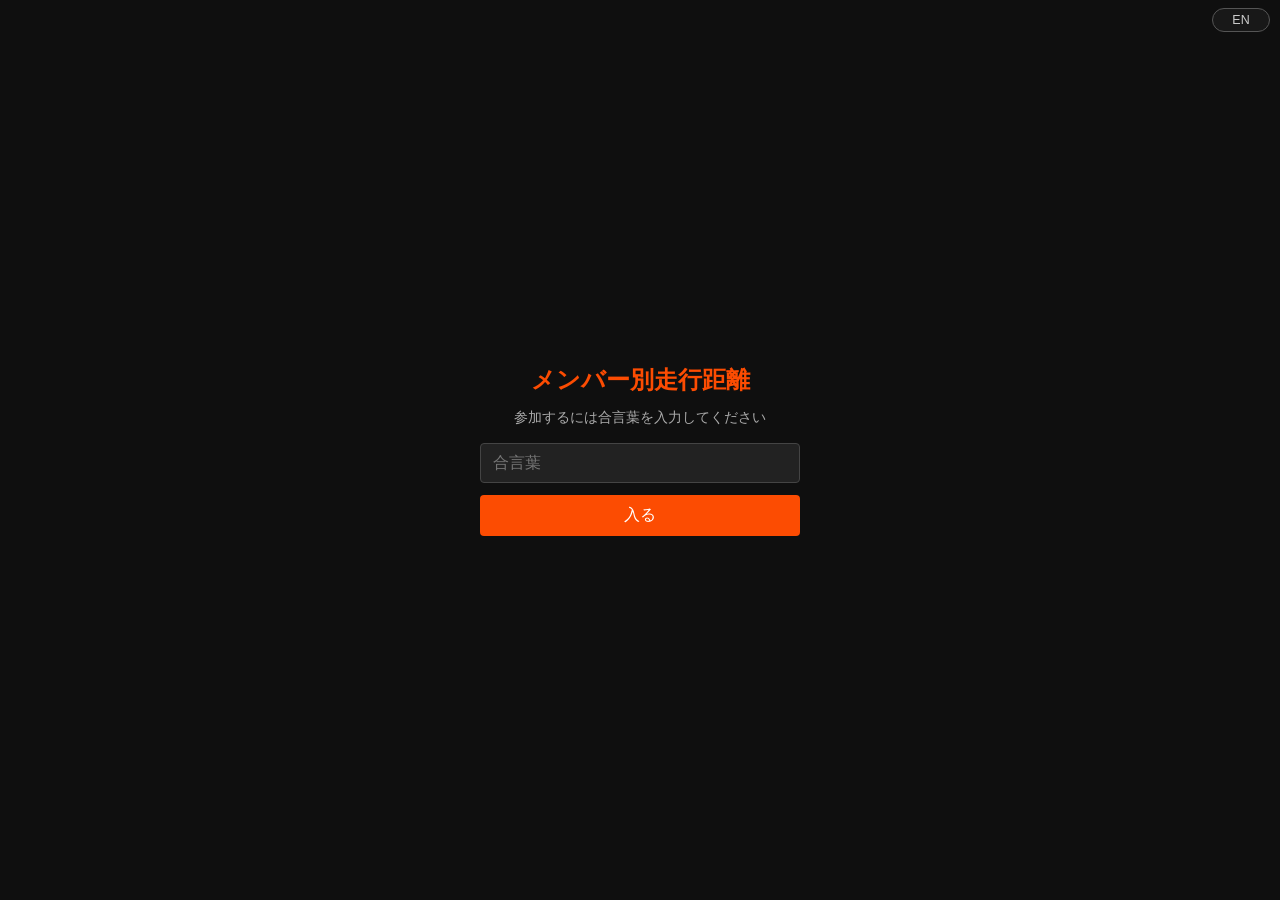
==== index.html @ 3c22a633 "英語切替トグルと接続前の同意ゲートを追加（規約対応） - 右上にJP/EN言語トグル。ログイン前のバナー・同意内容を英語化、   ランキングは列ヘッダーを英語化（並び替え矢印は別spanで保持） - " ====
<!DOCTYPE html>
<html lang="ja">
<head>
  <meta charset="UTF-8">
  <meta name="viewport" content="width=device-width, initial-scale=1.0">
  <title>メンバー別走行距離</title>
  <link rel="stylesheet" href="style.css">
</head>
<body>
  <button id="langToggle" class="lang-toggle" data-i18n="toggle">EN</button>

  <div id="passwordGate" class="password-gate">
    <div class="password-box">
      <h2 data-i18n="pw.title">メンバー別走行距離</h2>
      <p data-i18n="pw.prompt">参加するには合言葉を入力してください</p>
      <input type="password" id="passwordInput" data-i18n-ph="pw.ph" placeholder="合言葉">
      <button id="passwordSubmit" data-i18n="pw.enter">入る</button>
      <p id="passwordError" class="password-error" data-i18n="pw.error">合言葉が違います</p>
    </div>
  </div>

  <div id="consentGate" class="consent-gate">
    <div class="consent-box">
      <h2 data-i18n="consent.title">ご利用前の確認</h2>
      <p class="consent-intro" data-i18n="consent.intro">このアプリを使う前に、以下の点にご同意ください。</p>
      <label class="consent-check"><input type="checkbox" id="consent1"><span data-i18n="consent.check1">Stravaでフォローし合っていないメンバーにも、私の走行距離・記録（合計距離など）が表示されることを理解しました。</span></label>
      <label class="consent-check"><input type="checkbox" id="consent2"><span data-i18n="consent.check2">位置情報（GPS・地図）は利用されないこと、将来利用する仕様に変更する場合は必ず改めて同意を求められることを理解しました。</span></label>
      <button id="consentAgree" class="consent-agree" disabled data-i18n="consent.agree">同意して始める</button>
      <p class="consent-detail-link"><a href="privacy.html" data-i18n="consent.detail">取得する情報について詳しく</a></p>
    </div>
  </div>

  <header>
    <h1 data-i18n="h1">🏃 メンバー別走行距離</h1>
    <div class="header-controls">
      <div class="month-nav">
        <button id="prevMonth">◀</button>
        <span id="currentMonth"></span>
        <button id="nextMonth">▶</button>
      </div>
      <div class="team-filter">
        <button class="filter-btn active" data-team="all">全て</button>
        <button class="filter-btn" data-team="3SHINE">3SHINE</button>
        <button class="filter-btn" data-team="SKY3.5">SKY3.5</button>
        <button class="filter-btn" data-team="Be4">Be4</button>
        <button class="filter-btn" data-team="元リバティー">元リバティー</button>
        <button class="filter-btn" data-team="リバティースタッフ">リバティースタッフ</button>
      </div>
      <button id="settingsBtn" class="icon-btn" title="設定">⚙️</button>
    </div>
  </header>

  <div id="loginBanner" class="login-banner" style="display:none">
    <span data-i18n="banner.title">🔒 Stravaに接続するとランキング・掲示板を閲覧できます</span>
    <button id="loginBtn" class="strava-connect-btn" aria-label="Connect with Strava"><img src="img/btn_strava_connect_with_orange.svg" alt="Connect with Strava"></button>
    <p class="privacy-note" data-i18n="banner.note">接続して取得するのは <b>走行距離・獲得標高・心拍数・プロフィール名</b> だけです。<b>位置情報（GPS・地図・場所）は取得も保存もしません。</b> <b>非公開（自分のみ）の活動は読み取りません。</b> データはあなたが設定した公開範囲でのみチームに表示されます。<a href="privacy.html">取得する情報について詳しく ›</a></p>
  </div>

  <div class="table-wrapper">
    <table id="rankingTable">
      <thead>
        <tr>
          <th>#</th>
          <th class="sortable tc" data-col="nickname"><span data-i18n="col.nickname">ニックネーム</span><span class="sort-arrow"></span></th>
          <th class="sortable tc" data-col="strava_name"><span data-i18n="col.strava">Stravaアカウント名</span><span class="sort-arrow"></span></th>
          <th class="sortable" data-col="team"><span data-i18n="col.team">チーム</span><span class="sort-arrow"></span></th>
          <th class="sortable num" data-col="run_distance_km"><span data-i18n="col.run">ランニング(km)</span><span class="sort-arrow"></span></th>
          <th class="sortable num" data-col="ride_distance_km"><span data-i18n="col.ride">自転車(km)</span><span class="sort-arrow"></span></th>
          <th class="sortable num" data-col="swim_distance_m"><span data-i18n="col.swim">水泳(m)</span><span class="sort-arrow"></span></th>
          <th class="sortable num" data-col="elevation_gain_m"><span data-i18n="col.elev">獲得標高(m)</span><span class="sort-arrow"></span></th>
          <th class="sortable num" data-col="relative_effort"><span data-i18n="col.load">心拍負荷</span><span class="sort-arrow"></span></th>
          <th class="sortable tc" data-col="full_marathon_best"><span data-i18n="col.full">フルマラソンベスト</span><span class="sort-arrow"></span></th>
          <th class="sortable tc" data-col="half_marathon_best"><span data-i18n="col.half">ハーフマラソンベスト</span><span class="sort-arrow"></span></th>
          <th data-i18n="col.race">参加予定レース</th>
          <th data-i18n="col.comment">コメント</th>
        </tr>
      </thead>
      <tbody id="rankingBody">
        <tr><td colspan="13" class="loading">読み込み中...</td></tr>
      </tbody>
    </table>
  </div>

  <div class="chat-section">
    <h2 id="chatTitle">💬 掲示板</h2>
    <div id="chatMessages" class="chat-messages"></div>
    <div id="chatInputRow" class="chat-input-row" style="display:none">
      <input type="text" id="chatText" maxlength="300" placeholder="コメントを書く（今月もよろしく！など）">
      <button id="chatSend">送信</button>
    </div>
    <button id="pollCreateBtn" class="poll-create-btn" style="display:none">📊 投票を作成</button>
    <div id="pollForm" class="poll-form" style="display:none">
      <input type="text" id="pollQuestion" maxlength="120" placeholder="質問（例: 次の合同練習どこにする？）">
      <div id="pollOptions">
        <input type="text" class="poll-opt-input" maxlength="60" placeholder="選択肢1">
        <input type="text" class="poll-opt-input" maxlength="60" placeholder="選択肢2">
      </div>
      <div class="poll-form-actions">
        <button id="pollAddOpt" type="button" class="poll-sub-btn">＋選択肢を追加</button>
        <button id="pollSubmit" type="button">投票を投稿</button>
        <button id="pollCancel" type="button" class="poll-sub-btn">キャンセル</button>
      </div>
    </div>
    <p id="chatLoginNote" class="chat-login-note" style="display:none">投稿するにはStravaでログインしてください</p>
  </div>

  <!-- 詳細モーダル -->
  <div id="detailModal" class="modal-overlay">
    <div class="modal">
      <button id="modalClose" class="modal-close">✕</button>
      <h2 id="modalTitle"></h2>
      <div id="detailSummary"></div>
      <div class="tabs">
        <button class="tab-btn active" data-type="run">ランニング</button>
        <button class="tab-btn" data-type="ride">自転車</button>
        <button class="tab-btn" data-type="swim">水泳</button>
      </div>
      <div id="chartTooltip" class="chart-tooltip"></div>
      <div id="detailChart" class="chart-container"></div>
    </div>
  </div>

  <footer class="strava-attribution">
    <img src="img/api_logo_pwrdBy_strava_horiz_light.png" alt="Powered by Strava">
    <a href="privacy.html" class="privacy-footer-link">取得する情報・プライバシーについて</a>
  </footer>

  <div id="rateLimitIndicator" class="rate-limit-indicator" title="Strava APIの本日の使用回数（目安）"></div>

  <script src="app.js"></script>
</body>
</html>
---- style.css ----
* { box-sizing: border-box; margin: 0; padding: 0; }

body {
  font-family: -apple-system, BlinkMacSystemFont, 'Segoe UI', sans-serif;
  background: #0f0f0f;
  color: #e0e0e0;
  min-height: 100vh;
}

header {
  background: #1a1a1a;
  padding: 12px 20px;
  display: flex;
  align-items: center;
  gap: 16px;
  flex-wrap: wrap;
  border-bottom: 1px solid #333;
}

header h1 {
  font-size: 1.3rem;
  color: #fc4c02;
  white-space: nowrap;
}

.header-controls {
  display: flex;
  align-items: center;
  gap: 12px;
  flex-wrap: wrap;
  flex: 1;
}

.month-nav {
  display: flex;
  align-items: center;
  gap: 8px;
}

.month-nav button {
  background: #333;
  border: none;
  color: #e0e0e0;
  padding: 4px 10px;
  border-radius: 4px;
  cursor: pointer;
}

.month-nav button:hover { background: #555; }

#currentMonth {
  font-size: 0.95rem;
  min-width: 80px;
  text-align: center;
}

.team-filter {
  display: flex;
  gap: 6px;
  flex-wrap: wrap;
}

.filter-btn {
  background: #333;
  border: 1px solid #555;
  color: #aaa;
  padding: 4px 10px;
  border-radius: 20px;
  cursor: pointer;
  font-size: 0.8rem;
  transition: all 0.2s;
  white-space: nowrap;
}

.filter-btn:hover { border-color: #fc4c02; color: #fc4c02; }
.filter-btn.active { background: #fc4c02; border-color: #fc4c02; color: #fff; }

.icon-btn {
  background: none;
  border: none;
  font-size: 1.3rem;
  cursor: pointer;
  padding: 4px;
  margin-left: auto;
}

.login-banner {
  background: #1e3a2f;
  border: 1px solid #2d6a4f;
  padding: 12px 20px;
  display: flex;
  align-items: center;
  gap: 12px;
  flex-wrap: wrap;
}

.login-banner button {
  background: #fc4c02;
  border: none;
  color: white;
  padding: 6px 16px;
  border-radius: 4px;
  cursor: pointer;
  font-size: 0.9rem;
}

/* Strava公式「Connect with Strava」ボタン（改変禁止のため画像をそのまま使用） */
.strava-connect-btn,
.login-banner .strava-connect-btn {
  background: none;
  border: none;
  padding: 0;
  cursor: pointer;
  display: inline-flex;
}
.strava-connect-btn img { height: 48px; display: block; }

/* Powered by Strava 表記（データ表示ページに必須） */
.strava-attribution { display: flex; flex-direction: column; align-items: center; gap: 8px; padding: 20px 0 70px; }
.strava-attribution img { height: 24px; opacity: 0.85; }
.privacy-footer-link { color: #888; font-size: 0.75rem; text-decoration: none; }
.privacy-footer-link:hover { color: #fc4c02; }

/* 接続前に取得情報を提示する注意書き */
.privacy-note {
  width: 100%;
  font-size: 0.8rem;
  color: #b9d4c6;
  line-height: 1.6;
  margin-top: 6px;
}
.privacy-note.privacy-note-dark { color: #999; margin-top: 14px; max-width: 420px; }
.privacy-note b { color: #e6f3ec; }
.privacy-note.privacy-note-dark b { color: #ccc; }
.privacy-note a { color: #fc4c02; white-space: nowrap; }

.table-wrapper {
  overflow-x: auto;
  padding: 0;
}

table {
  width: 100%;
  border-collapse: collapse;
  font-size: 0.88rem;
}

thead th {
  background: #1a1a1a;
  padding: 10px 12px;
  text-align: left;
  border-bottom: 2px solid #333;
  white-space: nowrap;
  color: #aaa;
  font-weight: 600;
}

thead th.sortable { cursor: pointer; user-select: none; }
thead th.sortable:hover { color: #fc4c02; }
thead th.active { color: #fc4c02; }
thead th.num { text-align: center; }

tbody tr {
  border-bottom: 1px solid #222;
  transition: background 0.15s;
}

tbody tr:hover { background: #1c1c1c; }

tbody td {
  padding: 9px 12px;
  vertical-align: middle;
}

.rank { font-weight: 700; color: #aaa; width: 32px; }
.rank-1 { color: #ffd700; }
.rank-2 { color: #c0c0c0; }
.rank-3 { color: #cd7f32; }

.nickname {
  cursor: pointer;
  color: #fc4c02;
  font-weight: 600;
  white-space: nowrap;
}
.nickname:hover { text-decoration: underline; }

.team-badge {
  display: inline-block;
  padding: 2px 8px;
  border-radius: 10px;
  font-size: 0.72rem;
  font-weight: 600;
  white-space: nowrap;
}

.team-3SHINE { background: #3a3416; color: #f5e07d; }
.team-SKY35 { background: #16323a; color: #7de0f5; }
.team-Be4 { background: #3a1a30; color: #f57db5; }
.team-liberty { background: #3a2a1a; color: #f5c07d; }
.team-リバティースタッフ { background: #2a3a1a; color: #d4f57d; }

.num { text-align: center; font-variant-numeric: tabular-nums; }
.tc { text-align: center; }
.private { color: #555; font-style: italic; }

.loading { text-align: center; padding: 40px; color: #555; }

/* 詳細モーダル */
.modal-overlay {
  display: none;
  position: fixed;
  inset: 0;
  background: rgba(0,0,0,0.7);
  z-index: 100;
  align-items: center;
  justify-content: center;
}
.modal-overlay.open { display: flex; }

.modal {
  background: #1a1a1a;
  border: 1px solid #333;
  border-radius: 8px;
  padding: 24px;
  max-width: 700px;
  width: 95%;
  max-height: 85vh;
  overflow-y: auto;
}

.modal h2 { margin-bottom: 16px; }

.modal-close {
  float: right;
  background: none;
  border: none;
  color: #aaa;
  font-size: 1.4rem;
  cursor: pointer;
}

.tabs {
  display: flex;
  gap: 8px;
  margin-bottom: 16px;
}

.tab-btn {
  background: #333;
  border: none;
  color: #aaa;
  padding: 6px 16px;
  border-radius: 4px;
  cursor: pointer;
}
.tab-btn.active { background: #fc4c02; color: #fff; }

.chart-tooltip {
  display: none;
  font-size: 0.8rem;
  margin-bottom: 10px;
  padding: 8px 10px;
  background: #111;
  border: 1px solid #333;
  border-radius: 4px;
  line-height: 1.6;
}
.chart-tooltip.show { display: block; }
.chart-tooltip .tz { display: inline-block; margin-right: 10px; font-weight: 600; }

.chart-container {
  display: flex;
  flex-direction: column;
  gap: 4px;
}

.chart-row {
  display: flex;
  align-items: center;
  gap: 8px;
  font-size: 0.8rem;
}

.chart-label { width: 52px; text-align: right; color: #aaa; }

.chart-bar-wrap {
  flex: 1;
  height: 22px;
  background: #111;
  border-radius: 3px;
  overflow: hidden;
  display: flex;
}

.bar-z1 { background: #2563eb; }
.bar-z2 { background: #0ea5e9; }
.bar-z3 { background: #22c55e; }
.bar-z4 { background: #f97316; }
.bar-z5 { background: #ef4444; }

.chart-value { width: 48px; color: #aaa; font-size: 0.8rem; }

/* 設定ページ */
.settings-container {
  max-width: 520px;
  margin: 32px auto;
  padding: 0 16px;
}

.settings-container h2 {
  margin-bottom: 20px;
  color: #fc4c02;
}

.form-group {
  margin-bottom: 16px;
}

.form-group label {
  display: block;
  margin-bottom: 6px;
  color: #aaa;
  font-size: 0.9rem;
}

.form-group input[type="text"],
.form-group input[type="number"],
.form-group select,
.form-group textarea {
  width: 100%;
  background: #222;
  border: 1px solid #444;
  color: #e0e0e0;
  padding: 8px 12px;
  border-radius: 4px;
  font-size: 0.95rem;
}

.form-group textarea { min-height: 70px; resize: vertical; }

.form-group input[type="text"]:focus,
.form-group input[type="number"]:focus,
.form-group select:focus,
.form-group textarea:focus {
  outline: none;
  border-color: #fc4c02;
}

.toggle-row {
  display: flex;
  justify-content: space-between;
  align-items: center;
  padding: 10px 0;
  border-bottom: 1px solid #222;
}

.toggle-label { font-size: 0.9rem; }

.toggle {
  position: relative;
  width: 44px;
  height: 24px;
}

.toggle input { opacity: 0; width: 0; height: 0; }

.toggle-slider {
  position: absolute;
  inset: 0;
  background: #444;
  border-radius: 24px;
  cursor: pointer;
  transition: 0.2s;
}

.toggle-slider:before {
  content: '';
  position: absolute;
  left: 3px;
  top: 3px;
  width: 18px;
  height: 18px;
  background: white;
  border-radius: 50%;
  transition: 0.2s;
}

.toggle input:checked + .toggle-slider { background: #fc4c02; }
.toggle input:checked + .toggle-slider:before { transform: translateX(20px); }

.section-title {
  color: #aaa;
  font-size: 0.8rem;
  text-transform: uppercase;
  letter-spacing: 0.05em;
  margin: 24px 0 8px;
}

.save-btn {
  background: #fc4c02;
  border: none;
  color: white;
  padding: 10px 32px;
  border-radius: 4px;
  cursor: pointer;
  font-size: 1rem;
  margin-top: 24px;
  width: 100%;
}

.save-btn:hover { background: #e04400; }

.back-btn {
  background: none;
  border: none;
  color: #aaa;
  cursor: pointer;
  font-size: 0.9rem;
  margin-bottom: 16px;
  padding: 0;
}
.back-btn:hover { color: #e0e0e0; }

.logout-btn {
  background: none;
  border: 1px solid #555;
  color: #aaa;
  padding: 8px 22px;
  border-radius: 4px;
  cursor: pointer;
  font-size: 0.9rem;
}
.logout-btn:hover { border-color: #f57d7d; color: #f57d7d; }

.alert {
  padding: 10px 14px;
  border-radius: 4px;
  margin-bottom: 16px;
  font-size: 0.9rem;
}
.alert-success { background: #1e3a2f; border: 1px solid #2d6a4f; color: #7df5a0; }
.alert-error { background: #3a1a1a; border: 1px solid #6a2d2d; color: #f57d7d; }

/* チャット（ひとこと掲示板） */
.chat-section {
  max-width: 760px;
  margin: 24px auto 60px;
  padding: 0 16px;
}
.chat-section h2 {
  font-size: 1.1rem;
  margin-bottom: 12px;
  color: #fc4c02;
}
.chat-messages {
  display: flex;
  flex-direction: column;
  gap: 8px;
  margin-bottom: 14px;
}
.chat-msg {
  background: #1a1a1a;
  border: 1px solid #2a2a2a;
  border-radius: 6px;
  padding: 8px 12px;
}
.chat-msg-head { display: flex; justify-content: space-between; margin-bottom: 4px; }
.chat-left { display: inline-flex; align-items: baseline; min-width: 0; }
.chat-name { font-weight: 600; color: #fc4c02; font-size: 0.85rem; }
.chat-team { font-size: 0.72rem; font-weight: 600; margin-left: 7px; white-space: nowrap; }
.chat-time { color: #666; font-size: 0.75rem; }
.chat-msg-body { font-size: 0.9rem; color: #e0e0e0; white-space: pre-wrap; word-break: break-word; }
.chat-empty { color: #555; font-size: 0.85rem; text-align: center; padding: 16px; }
.chat-input-row { display: flex; gap: 8px; }
.chat-input-row input {
  flex: 1;
  background: #222;
  border: 1px solid #444;
  color: #e0e0e0;
  padding: 8px 12px;
  border-radius: 4px;
  font-size: 0.9rem;
}
.chat-input-row input:focus { outline: none; border-color: #fc4c02; }
.chat-input-row button {
  background: #fc4c02;
  border: none;
  color: white;
  padding: 8px 18px;
  border-radius: 4px;
  cursor: pointer;
}
.chat-login-note { color: #666; font-size: 0.85rem; }
.chat-del {
  background: none;
  border: none;
  color: #888;
  font-size: 0.7rem;
  cursor: pointer;
  margin-left: 10px;
  text-decoration: underline;
}
.chat-del:hover { color: #f57d7d; }

/* リアクション */
.reaction-bar { display: flex; gap: 6px; margin-top: 6px; flex-wrap: wrap; }
.react-btn {
  background: #222; border: 1px solid #333; color: #ccc;
  border-radius: 14px; padding: 2px 9px; font-size: 0.85rem; cursor: pointer;
  display: inline-flex; align-items: center; gap: 4px; transition: all 0.15s;
}
.react-btn:hover { border-color: #fc4c02; }
.react-btn.mine { background: #3a2418; border-color: #fc4c02; }
.react-count { font-size: 0.78rem; color: #e0e0e0; font-weight: 600; }
.react-add {
  background: #222; border: 1px solid #333; color: #888;
  border-radius: 14px; padding: 2px 10px; font-size: 0.9rem; cursor: pointer; line-height: 1.3;
}
.react-add:hover { border-color: #fc4c02; color: #fc4c02; }
.react-picker { display: flex; gap: 6px; }

/* 投票 */
.poll-create-btn {
  background: #222; border: 1px solid #444; color: #ccc;
  padding: 7px 14px; border-radius: 4px; cursor: pointer; font-size: 0.85rem; margin-top: 8px;
}
.poll-create-btn:hover { border-color: #fc4c02; color: #fc4c02; }
.poll-form {
  margin-top: 10px; background: #161616; border: 1px solid #2a2a2a; border-radius: 6px; padding: 12px;
  display: flex; flex-direction: column; gap: 8px;
}
.poll-form input {
  background: #222; border: 1px solid #444; color: #e0e0e0; padding: 8px 10px; border-radius: 4px; font-size: 0.9rem;
}
.poll-form input:focus { outline: none; border-color: #fc4c02; }
#pollOptions { display: flex; flex-direction: column; gap: 6px; }
.poll-form-actions { display: flex; gap: 8px; flex-wrap: wrap; }
.poll-form-actions button {
  background: #fc4c02; border: none; color: #fff; padding: 7px 14px; border-radius: 4px; cursor: pointer; font-size: 0.85rem;
}
.poll-form-actions .poll-sub-btn { background: #333; color: #ccc; }
.poll-form-actions .poll-sub-btn:hover { background: #444; }

.poll-msg { border-color: #3a2a1a; }
.poll-tag { font-size: 0.72rem; color: #fc4c02; margin-left: 7px; font-weight: 600; white-space: nowrap; }
.poll-question { font-size: 0.95rem; font-weight: 600; color: #e0e0e0; margin: 6px 0 8px; white-space: pre-wrap; word-break: break-word; }
.poll-options { display: flex; flex-direction: column; gap: 6px; }
.poll-opt {
  position: relative; background: #1f1f1f; border: 1px solid #333; border-radius: 5px;
  padding: 8px 10px; cursor: pointer; overflow: hidden; user-select: none;
}
.poll-opt:hover { border-color: #fc4c02; }
.poll-opt.voted { border-color: #fc4c02; }
.poll-opt-fill { position: absolute; left: 0; top: 0; bottom: 0; background: rgba(252,76,2,0.18); transition: width 0.3s; z-index: 0; }
.poll-opt-label { position: relative; z-index: 1; font-size: 0.9rem; }
.poll-opt-count { position: relative; z-index: 1; float: right; font-size: 0.8rem; color: #aaa; }
.poll-voters { display: none; position: relative; z-index: 1; margin-top: 6px; font-size: 0.78rem; color: #f5c07d; word-break: break-word; }
.poll-voters.show { display: block; }
.poll-hint { font-size: 0.72rem; color: #666; margin-top: 6px; }

/* スマホ対応 */
.mobile-team { display: none; }

@media (max-width: 600px) {
  header { flex-wrap: wrap; align-items: center; gap: 8px 10px; padding: 8px 10px; }
  header h1 { font-size: 0.9rem; white-space: nowrap; order: 1; }
  .header-controls { display: contents; }
  .month-nav { order: 2; }
  .month-nav button { padding: 4px 8px; }
  #currentMonth { font-size: 0.85rem; min-width: auto; }
  #settingsBtn { order: 3; margin-left: auto; }
  .team-filter { order: 4; width: 100%; flex-wrap: nowrap; overflow-x: auto; padding-bottom: 4px; gap: 4px; }
  .filter-btn { flex-shrink: 0; font-size: 0.62rem; padding: 3px 7px; white-space: nowrap; }
  table { font-size: 11px; }
  thead th, tbody td { padding: 7px 3px; }
  thead th { white-space: normal; }
  thead th:nth-child(3), tbody td:nth-child(3),
  thead th:nth-child(4), tbody td:nth-child(4),
  thead th:nth-child(11), tbody td:nth-child(11),
  thead th:nth-child(12), tbody td:nth-child(12),
  thead th:nth-child(13), tbody td:nth-child(13) { display: none; }
  .mobile-team { display: block; margin-top: 3px; }
  .mobile-team .team-badge { font-size: 10px; padding: 1px 5px; }
}

.detail-grid { display: grid; grid-template-columns: repeat(auto-fit, minmax(78px, 1fr)); gap: 8px; margin: 12px 0; }
.detail-grid > div { background: #222; border-radius: 6px; padding: 6px 9px; }
.detail-grid span { display: block; color: #888; font-size: 0.72rem; }
.detail-grid b { color: #e0e0e0; font-weight: 500; font-size: 0.95rem; }
.detail-row { font-size: 0.85rem; color: #bbb; margin: 5px 0; }
.detail-row span { color: #888; }
.detail-meta { margin: 4px 0 0; }

.password-gate {
  display: none;
  position: fixed;
  inset: 0;
  background: #0f0f0f;
  z-index: 200;
  align-items: center;
  justify-content: center;
  padding: 20px;
}
.password-box { text-align: center; max-width: 320px; width: 100%; }
.password-box h2 { color: #fc4c02; margin-bottom: 12px; }
.password-box > p { color: #aaa; font-size: 0.9rem; margin-bottom: 16px; }
.password-box input {
  width: 100%; background: #222; border: 1px solid #444; color: #e0e0e0;
  padding: 10px 12px; border-radius: 4px; font-size: 1rem; margin-bottom: 12px;
}
.password-box button {
  background: #fc4c02; border: none; color: white; padding: 10px 32px;
  border-radius: 4px; cursor: pointer; font-size: 1rem; width: 100%;
}
.password-error { color: #f57d7d; display: none; margin-top: 12px; font-size: 0.9rem; }

.admin-del {
  background: none;
  border: none;
  color: #f57d7d;
  font-size: 0.95rem;
  cursor: pointer;
  margin-left: 6px;
  font-weight: 500;
}
.admin-del:hover { color: #ff3333; }

/* 言語トグル（右上・固定） */
.lang-toggle {
  position: fixed; top: 8px; right: 10px; z-index: 250;
  background: rgba(26, 26, 26, 0.92); border: 1px solid #555; color: #ccc;
  padding: 4px 12px; border-radius: 14px; cursor: pointer; font-size: 0.78rem;
}
.lang-toggle:hover { border-color: #fc4c02; color: #fc4c02; }
/* 言語トグルと設定ボタンが重ならないように余白を確保 */
#settingsBtn { margin-right: 70px; }
.lang-toggle { min-width: 58px; text-align: center; }

/* 同意ゲート（初回のみ表示・接続前の同意） */
.consent-gate {
  display: none; position: fixed; inset: 0; background: #0f0f0f; z-index: 190;
  align-items: center; justify-content: center; padding: 20px; overflow-y: auto;
}
.consent-box {
  max-width: 460px; width: 100%; background: #1a1a1a; border: 1px solid #333;
  border-radius: 10px; padding: 24px;
}
.consent-box h2 { color: #fc4c02; margin-bottom: 10px; font-size: 1.2rem; }
.consent-intro { color: #ccc; font-size: 0.9rem; margin-bottom: 16px; line-height: 1.6; }
.consent-check {
  display: flex; gap: 10px; align-items: flex-start; margin-bottom: 14px;
  font-size: 0.85rem; color: #ddd; line-height: 1.55; cursor: pointer;
}
.consent-check input { margin-top: 3px; width: 18px; height: 18px; flex-shrink: 0; accent-color: #fc4c02; cursor: pointer; }
.consent-agree {
  width: 100%; background: #fc4c02; border: none; color: #fff;
  padding: 12px; border-radius: 6px; font-size: 1rem; cursor: pointer; margin-top: 4px;
}
.consent-agree:disabled { background: #444; color: #888; cursor: not-allowed; }
.consent-detail-link { text-align: center; margin-top: 12px; }
.consent-detail-link a { color: #fc4c02; font-size: 0.82rem; }

/* Strava APIレート制限の目安表示（右下・控えめ） */
.rate-limit-indicator {
  position: fixed;
  right: 10px;
  bottom: 8px;
  font-size: 0.68rem;
  color: #666;
  background: rgba(15, 15, 15, 0.7);
  padding: 2px 8px;
  border-radius: 4px;
  pointer-events: none;
  z-index: 50;
}
@media (max-width: 600px) {
  .rate-limit-indicator { font-size: 0.6rem; right: 6px; bottom: 6px; }
}
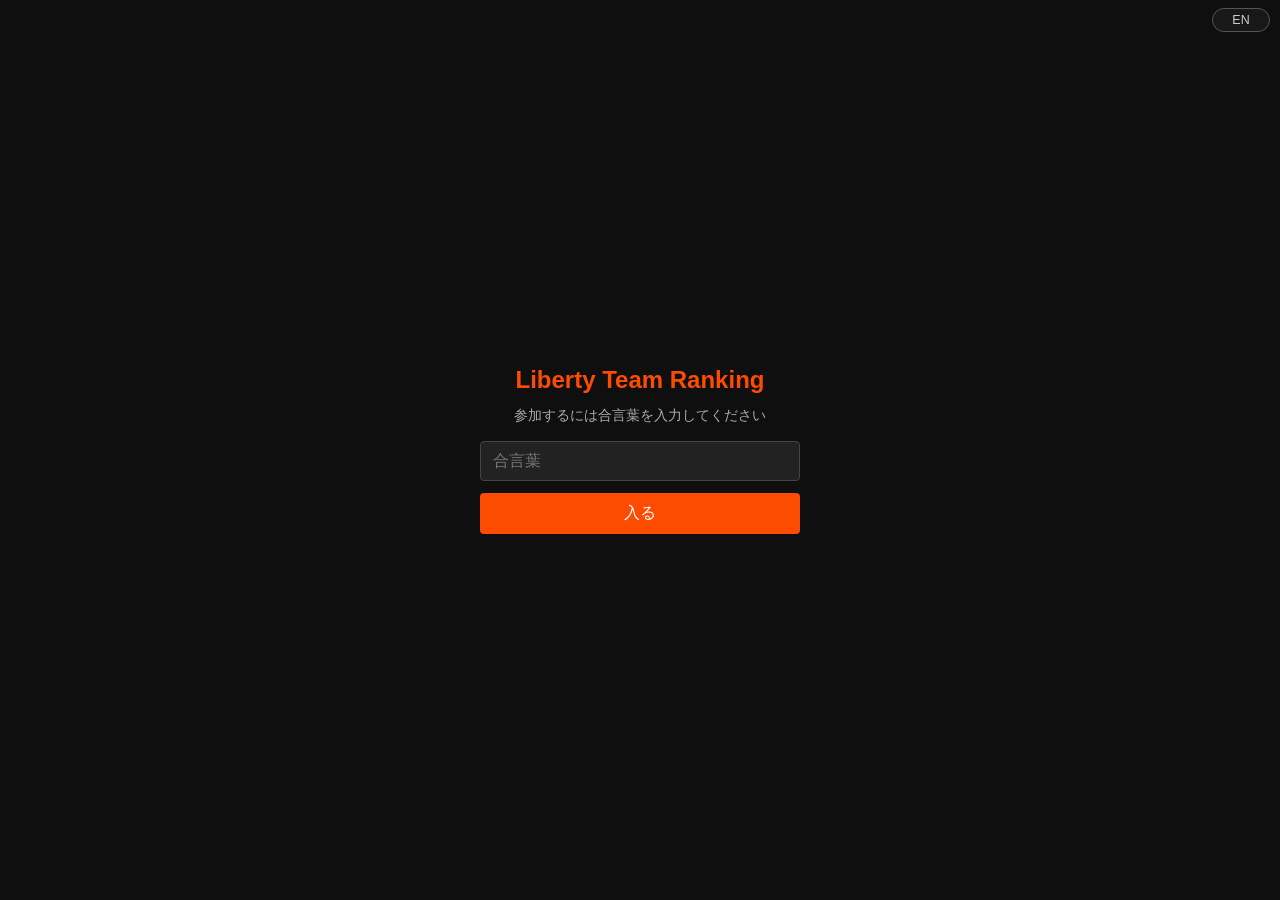
==== commit d505526d: "左上タイトルをロゴ画像に差し替え・ブランド名をLiberty Team Rankingに統一 - ヘッダー左上の見出しをロゴ画像（logo_liberty_team_ranking.png）に変更 -" ====
--- a/index.html
+++ b/index.html
@@ -3,7 +3,7 @@
 <head>
   <meta charset="UTF-8">
   <meta name="viewport" content="width=device-width, initial-scale=1.0">
-  <title>メンバー別走行距離</title>
+  <title>Liberty Team Ranking</title>
   <link rel="stylesheet" href="style.css">
 </head>
 <body>
@@ -11,7 +11,7 @@
 
   <div id="passwordGate" class="password-gate">
     <div class="password-box">
-      <h2 data-i18n="pw.title">メンバー別走行距離</h2>
+      <h2 data-i18n="pw.title">Liberty Team Ranking</h2>
       <p data-i18n="pw.prompt">参加するには合言葉を入力してください</p>
       <input type="password" id="passwordInput" data-i18n-ph="pw.ph" placeholder="合言葉">
       <button id="passwordSubmit" data-i18n="pw.enter">入る</button>
@@ -31,7 +31,7 @@
   </div>
 
   <header>
-    <h1 data-i18n="h1">🏃 メンバー別走行距離</h1>
+    <h1 class="site-logo"><img src="img/logo_liberty_team_ranking.png" alt="Liberty Team Ranking"></h1>
     <div class="header-controls">
       <div class="month-nav">
         <button id="prevMonth">◀</button>
--- a/style.css
+++ b/style.css
@@ -21,6 +21,17 @@
   font-size: 1.3rem;
   color: #fc4c02;
   white-space: nowrap;
+}
+
+header h1.site-logo {
+  margin: 0;
+  line-height: 0;
+}
+
+header h1.site-logo img {
+  height: 60px;
+  width: auto;
+  display: block;
 }
 
 .header-controls {
@@ -388,6 +399,7 @@
 
 .toggle input:checked + .toggle-slider { background: #fc4c02; }
 .toggle input:checked + .toggle-slider:before { transform: translateX(20px); }
+.toggle input:disabled + .toggle-slider { opacity: 0.4; cursor: not-allowed; }
 
 .section-title {
   color: #aaa;
@@ -432,6 +444,18 @@
   font-size: 0.9rem;
 }
 .logout-btn:hover { border-color: #f57d7d; color: #f57d7d; }
+
+.withdraw-btn {
+  background: none;
+  border: 1px solid #6a2d2d;
+  color: #f57d7d;
+  padding: 9px 22px;
+  border-radius: 4px;
+  cursor: pointer;
+  font-size: 0.9rem;
+}
+.withdraw-btn:hover { background: #3a1a1a; border-color: #f57d7d; }
+.withdraw-btn:disabled { opacity: 0.5; cursor: not-allowed; }
 
 .alert {
   padding: 10px 14px;
@@ -565,6 +589,7 @@
 @media (max-width: 600px) {
   header { flex-wrap: wrap; align-items: center; gap: 8px 10px; padding: 8px 10px; }
   header h1 { font-size: 0.9rem; white-space: nowrap; order: 1; }
+  header h1.site-logo img { height: 40px; }
   .header-controls { display: contents; }
   .month-nav { order: 2; }
   .month-nav button { padding: 4px 8px; }
